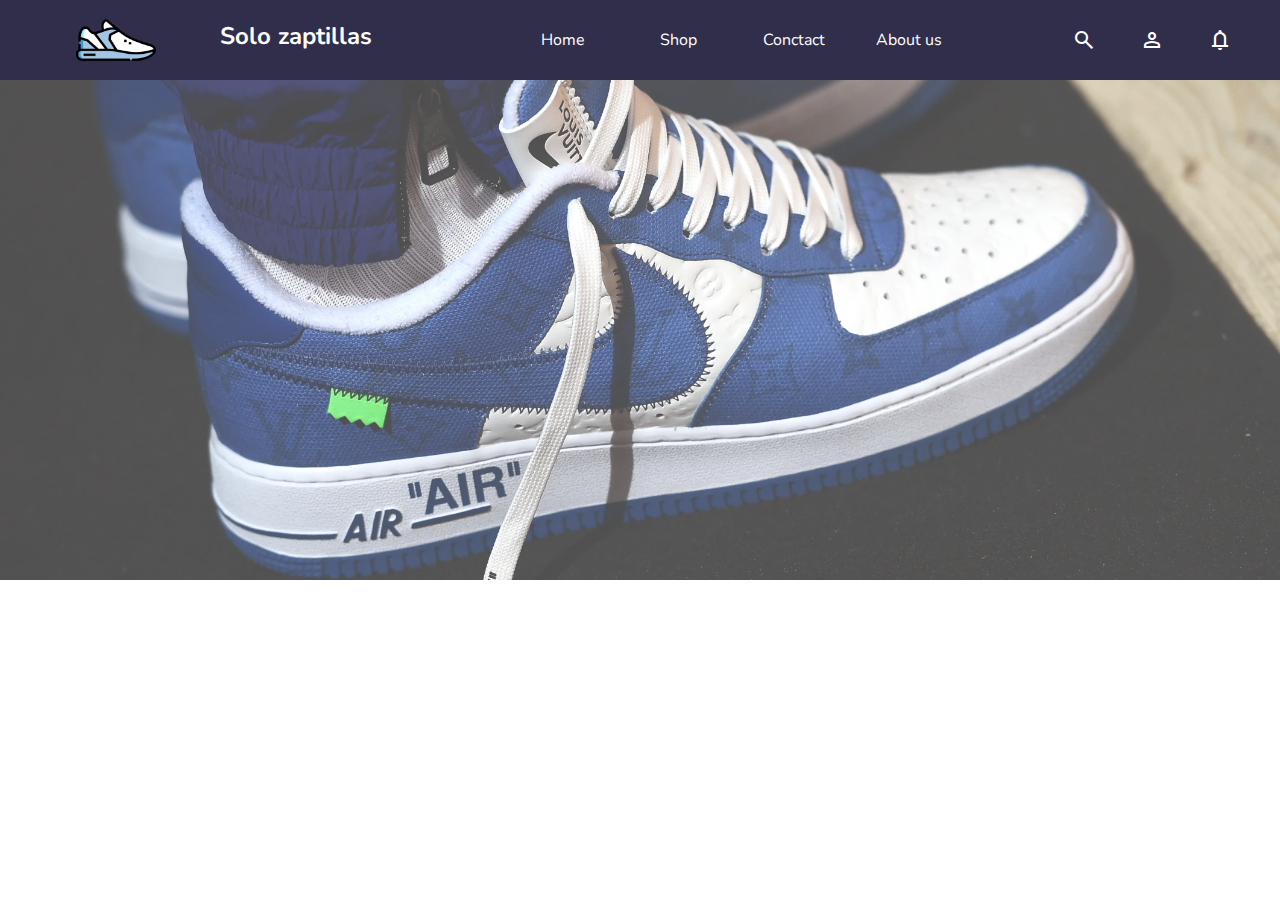
==== index.html @ f9a98ec4 "comienzo index" ====
<!DOCTYPE html>
<html lang="en">

<head>
    <meta charset="UTF-8">
    <meta http-equiv="X-UA-Compatible" content="IE=edge">
    <meta name="viewport" content="width=device-width, initial-scale=1.0">
    <link rel="stylesheet" type="text/css" href="styles/style.css">
    <link rel="stylesheet" type="text/css" href="styles/littlestyle.css">
    <script src="script.js"></script>
    <script src="https://cdn.jsdelivr.net/npm/@popperjs/core@2.11.7/dist/umd/popper.min.js"
        integrity="sha384-zYPOMqeu1DAVkHiLqWBUTcbYfZ8osu1Nd6Z89ify25QV9guujx43ITvfi12/QExE"
        crossorigin="anonymous"></script>
    <script src="https://cdn.jsdelivr.net/npm/bootstrap@5.3.0-alpha3/dist/js/bootstrap.min.js"
        integrity="sha384-Y4oOpwW3duJdCWv5ly8SCFYWqFDsfob/3GkgExXKV4idmbt98QcxXYs9UoXAB7BZ"
        crossorigin="anonymous"></script>
    <title>Clase 10/5</title>
    <link rel="stylesheet"
        href="https://fonts.googleapis.com/css2?family=Material+Symbols+Outlined:opsz,wght,FILL,GRAD@20..48,100..700,0..1,-50..200" />

</head>

<body>
    <header>
        
        <div class="left">
            <img src="img/icon.png" width="80px">
            <h2 class="big-title">Solo zaptillas</h2>
        </div>
        <div class="center">
            <button href="#" class="hover-underline-animation">Home</button>
            <button href="#" class="hover-underline-animation">Shop</button>
            <button href="#" class="hover-underline-animation">Conctact</button>
            <button href="#" class="hover-underline-animation">About us</button>
        </div>
        <div class="right">
            <span class="material-symbols-outlined">
                search
            </span>
            <span class="material-symbols-outlined">
                person
            </span>
            <span class="material-symbols-outlined">
                notifications
            </span>
        </div>
        <div class="menu-icon">
            <button class="material-symbols-outlined" onclick="sideBarShow()">
                menu
            </button>
        </div>
        
    </header>

    <div class="side-menu">
        <button>Search</button>
        <button>Home</button>
        <button>Shop</button>
        <button>Contact</button>
        <button>About us</button>
        <button>Profile</button>
        <button>Notification</button>
        <span class="material-symbols-outlined" onclick="sideBarClose()">
            cancel
        </span>
    </div>

    <main>
        <section class="main-image">
            <img src="img/main-image.jpeg">
        </section>
    </main>

</body>

</html>
---- styles/style.css ----
@import url('https://fonts.googleapis.com/css2?family=Nunito:wght@400;900&display=swap');
body {
    font-family: 'Nunito', sans-serif;
    padding: 0px;
    margin: 0px;
}

/* Header */
header {
    display: grid;
    grid-template-columns: 35% 45% 20%;
    align-items: center;
    background-color: #312E4B;
    color: white;    
}

header button {
    all: unset;
}

header .menu-icon, .side-menu {
    display: none;
}

header .left {
    display: grid;
    grid-template-columns: 40% 60%;
    font-family: 'Nunito', sans-serif;
    justify-items: center;
    padding: 0% 10%;
}

header .center {
    display: grid;
    grid-template-columns: repeat(4, 1fr);
    justify-items: center;
    padding: 0% 10%;
}

header .right {
    display: grid;
    grid-template-columns: repeat(3, 1fr);
    justify-items: center;
    padding: 0% 10%;
}

header .right :hover{
    color: #8688ad;
    border-bottom: #8688ad;
}

.hover-underline-animation {
    display: inline-block;
    position: relative;
    color: white;
  }
  
  .hover-underline-animation::after {
    content: '';
    position: absolute;
    width: 100%;
    transform: scaleX(0);
    height: 2px;
    bottom: 0;
    left: 0;
    background-color: #8688ad;
    transform-origin: bottom right;
    transition: transform 0.25s ease-out;
  }
  
  .hover-underline-animation:hover::after {
    transform: scaleX(1);
    color:#8688ad;
    transform-origin: bottom left;
  }



  /* Body */
.main-image img {
    top: 0;
    width: 100%;
    height: 500px;
    object-fit: cover;
    object-position: 55%;
    filter: grayscale(30%);
    filter: opacity(70%);

}

.main-image img:hover {
    filter: opacity(80%);
}
---- styles/littlestyle.css ----
@media (max-width: 950px) {
    header{
        grid-template-columns: 30% 70%;
    }
    
    header .menu-icon {
        text-align: right;
        padding: 0% 10% 0% 0%;
        display: block;
    }

    header .center, header .right{
        display: none;
    }

    header .left {
        font-size: 10px;
        padding: 0% 0% 0% 30%;
        place-content: center;
    }

    header .left img {
        width: 60px;
    }

    header .big-title {
        display: none;
    }
     
    .side-menu {
        grid-template-columns: repeat(1, 1fr);
        display: none;
        place-items: center;
        height: 50vh;
        margin-top: 30%;
        background-color: #312E4B;
        color: white;
    }

    .side-menu button:hover, .side-menu span:hover  {
        color:#8688ad;
    }

    .side-menu button {
        all: unset;
    }


}
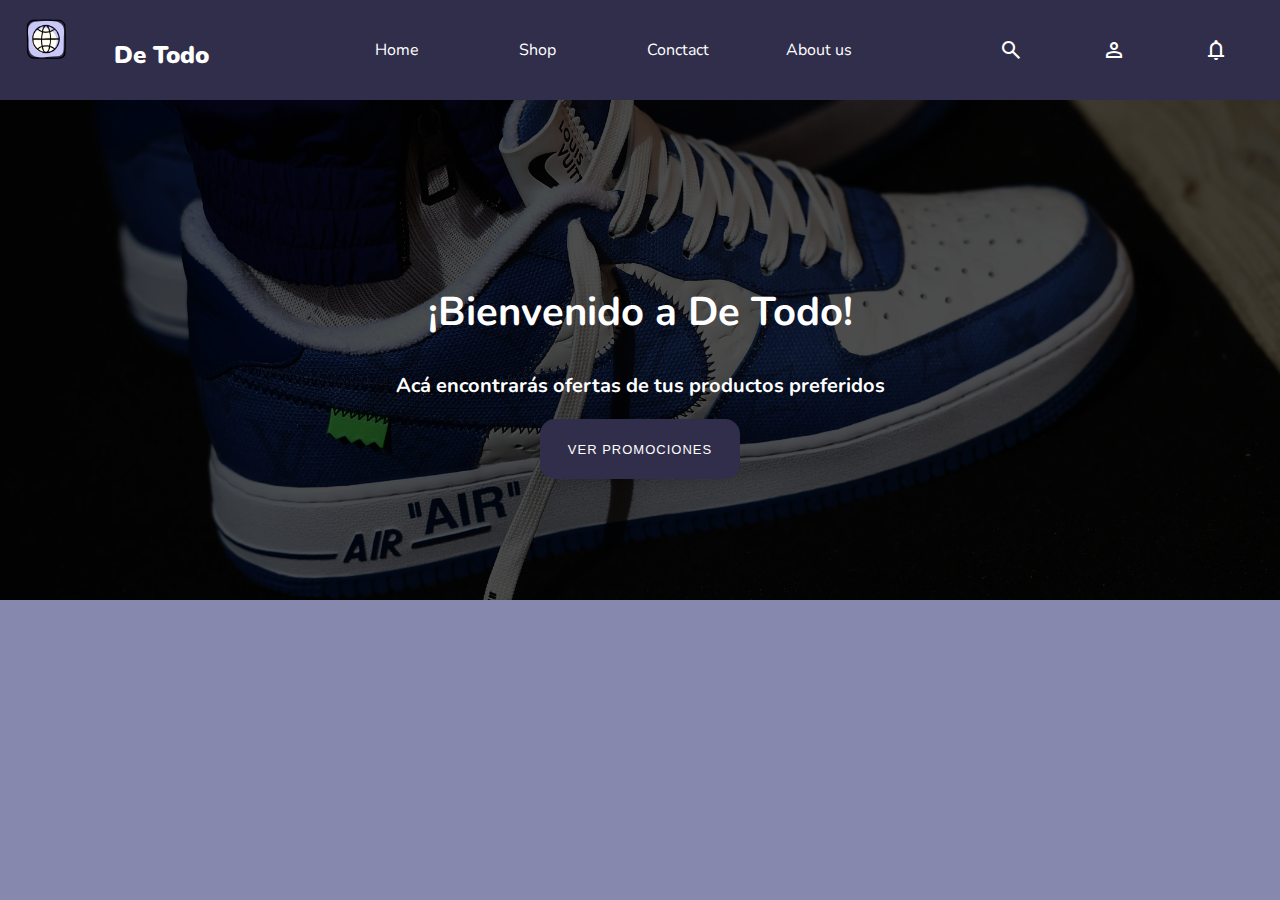
==== commit 39460422: "perfeccioné css" ====
--- a/index.html
+++ b/index.html
@@ -5,54 +5,34 @@
     <meta charset="UTF-8">
     <meta http-equiv="X-UA-Compatible" content="IE=edge">
     <meta name="viewport" content="width=device-width, initial-scale=1.0">
-    <link rel="stylesheet" type="text/css" href="styles/style.css">
+    <link rel="stylesheet" type="text/css" href="styles/styleHeaderAndFooter.css">
+    <link rel="stylesheet" type="text/css" href="styles/styleIndex.css">
     <link rel="stylesheet" type="text/css" href="styles/littlestyle.css">
-    <script src="script.js"></script>
+    <link rel="stylesheet" type="text/css" href="styles/littleIndex.css">
+    <script src="js/script.js"></script>
+    <script src="js/headerAndFooter.js"></script>
+
+    <link href="https://cdn.jsdelivr.net/npm/bootstrap@5.3.0/dist/css/bootstrap.min.css" rel="stylesheet"
+        integrity="sha384-9ndCyUaIbzAi2FUVXJi0CjmCapSmO7SnpJef0486qhLnuZ2cdeRhO02iuK6FUUVM" crossorigin="anonymous">
+
     <script src="https://cdn.jsdelivr.net/npm/@popperjs/core@2.11.7/dist/umd/popper.min.js"
         integrity="sha384-zYPOMqeu1DAVkHiLqWBUTcbYfZ8osu1Nd6Z89ify25QV9guujx43ITvfi12/QExE"
         crossorigin="anonymous"></script>
     <script src="https://cdn.jsdelivr.net/npm/bootstrap@5.3.0-alpha3/dist/js/bootstrap.min.js"
         integrity="sha384-Y4oOpwW3duJdCWv5ly8SCFYWqFDsfob/3GkgExXKV4idmbt98QcxXYs9UoXAB7BZ"
         crossorigin="anonymous"></script>
-    <title>Clase 10/5</title>
+    <title>De Todo</title>
     <link rel="stylesheet"
         href="https://fonts.googleapis.com/css2?family=Material+Symbols+Outlined:opsz,wght,FILL,GRAD@20..48,100..700,0..1,-50..200" />
 
 </head>
 
-<body>
+<body onload="header()">
     <header>
-        
-        <div class="left">
-            <img src="img/icon.png" width="80px">
-            <h2 class="big-title">Solo zaptillas</h2>
-        </div>
-        <div class="center">
-            <button href="#" class="hover-underline-animation">Home</button>
-            <button href="#" class="hover-underline-animation">Shop</button>
-            <button href="#" class="hover-underline-animation">Conctact</button>
-            <button href="#" class="hover-underline-animation">About us</button>
-        </div>
-        <div class="right">
-            <span class="material-symbols-outlined">
-                search
-            </span>
-            <span class="material-symbols-outlined">
-                person
-            </span>
-            <span class="material-symbols-outlined">
-                notifications
-            </span>
-        </div>
-        <div class="menu-icon">
-            <button class="material-symbols-outlined" onclick="sideBarShow()">
-                menu
-            </button>
-        </div>
-        
+
     </header>
 
-    <div class="side-menu">
+    <div class="side-menu hidden">
         <button>Search</button>
         <button>Home</button>
         <button>Shop</button>
@@ -68,7 +48,19 @@
     <main>
         <section class="main-image">
             <img src="img/main-image.jpeg">
+            <div class="text">
+                <strong>
+                    <h2>¡Bienvenido a De Todo!</h2>
+                    <p>Acá encontrarás ofertas de tus productos preferidos</p>
+                </strong>
+                <button class="button"> Ver Promociones </button>
+            </div>
         </section>
+
+        <section class="cards">
+            
+        </section>
+
     </main>
 
 </body>
--- a/styles/styleHeaderAndFooter.css
+++ b/styles/styleHeaderAndFooter.css
@@ -0,0 +1,85 @@
+@import url('https://fonts.googleapis.com/css2?family=Nunito:wght@400;900&display=swap');
+body {
+    font-family: 'Nunito', sans-serif;
+    padding: 0px;
+    margin: 0px;
+}
+
+/* Header */
+header {
+    display: grid;
+    grid-template-columns: 20% 55% 30%;
+    align-items: center;
+    background-color: #312E4B;
+    color: white;    
+    height: 100px;
+}
+
+header .left-header{
+margin-top: 10px;
+}
+
+header button {
+    all: unset;
+}
+
+header .menu-icon, .side-menu {
+    display: none;
+}
+
+header .left-header {
+    display: grid;
+    grid-template-columns: 40% 60%;
+    justify-items: center;
+    padding: 0% 10% 0% 0%;
+}
+header .left-header h2 {
+    padding: 0% 0% 0% 0%;
+}
+
+header .center {
+    display: grid;
+    grid-template-columns: repeat(4, 1fr);
+    justify-items: center;
+    padding: 0% 10%;
+}
+
+header .right {
+    display: grid;
+    grid-template-columns: repeat(3, 1fr);
+    justify-items: center;
+    padding: 0% 20% 0% 0%;
+}
+
+header .right :hover{
+    color: #8688ad;
+    border-bottom: #8688ad;
+}
+
+.hover-underline-animation {
+    display: inline-block;
+    position: relative;
+    color: white;
+  }
+  
+  .hover-underline-animation::after {
+    content: '';
+    position: absolute;
+    width: 100%;
+    transform: scaleX(0);
+    height: 2px;
+    bottom: 0;
+    left: 0;
+    background-color: #8688ad;
+    transform-origin: bottom right;
+    transition: transform 0.25s ease-out;
+  }
+  
+  .hover-underline-animation:hover::after {
+    transform: scaleX(1);
+    color:#8688ad;
+    transform-origin: bottom left;
+  }
+
+
+
--- a/styles/styleIndex.css
+++ b/styles/styleIndex.css
@@ -0,0 +1,76 @@
+@import url('https://fonts.googleapis.com/css2?family=Nunito:wght@400;900&display=swap');
+body {
+    font-family: 'Nunito', sans-serif;
+    padding: 0px;
+    margin: 0px;
+    background-color: #8688ad;
+}
+
+  /* Body */
+  /*Main image index*/
+  .button {
+	height: 60px;
+    width: 200px;
+    border-radius: 15px;
+	text-decoration: none;
+    border: none;
+	font-size: 13px;
+	letter-spacing: 1px;
+	text-transform: uppercase;
+	transition: all .3s ease-in-out;
+    background-color: #312E4B;
+    color: #fff;
+    pointer-events: all;
+}
+
+.button:hover {
+    background-color: #8688ad;
+    color: #312E4B;
+}
+
+.main-image  {
+    position: relative;
+}
+
+.main-image img {
+    top: 0;
+    width: 100%;
+    height: 500px;
+    object-fit: cover;
+    object-position: 55%;
+    filter: grayscale(30%);
+    filter: opacity(60%);
+    filter: brightness(0.3);
+    transition: all .25s ease-in-out;
+    -moz-transition: all .25s ease-in-out;
+    -webkit-transition: all .25s  ease-in-out;
+}
+
+.main-image img:hover {
+    filter: brightness(0.4);
+}
+
+.main-image .text {
+    position: absolute;
+    left: 30%;
+    top: 30%;
+    right: 30%;
+    text-align: center;
+    color: white;
+    pointer-events: none;
+}
+
+.main-image h2 {
+    font-size: 40px;
+
+}
+
+.main-image p {
+    font-size: 20px;
+}
+
+/* Cards */
+.cards {
+    display: grid;
+    grid-template-columns: repeat(4, 1fr);
+}
--- a/styles/littlestyle.css
+++ b/styles/littlestyle.css
@@ -13,7 +13,7 @@
         display: none;
     }
 
-    header .left {
+    header .left-header {
         font-size: 10px;
         padding: 0% 0% 0% 30%;
         place-content: center;
@@ -23,26 +23,8 @@
         width: 60px;
     }
 
-    header .big-title {
+    header .main-title {
         display: none;
-    }
-     
-    .side-menu {
-        grid-template-columns: repeat(1, 1fr);
-        display: none;
-        place-items: center;
-        height: 50vh;
-        margin-top: 30%;
-        background-color: #312E4B;
-        color: white;
-    }
-
-    .side-menu button:hover, .side-menu span:hover  {
-        color:#8688ad;
-    }
-
-    .side-menu button {
-        all: unset;
     }
 
 
--- a/styles/littleIndex.css
+++ b/styles/littleIndex.css
@@ -0,0 +1,50 @@
+
+@media (max-width: 950px) {
+    .side-menu {
+        grid-template-columns: repeat(1, 1fr);
+        display: none;
+        place-items: center;
+        height: 50vh;
+        margin-top: 30%;
+        background-color: #312E4B;
+        color: white;
+    }
+
+    .side-menu button:hover, .side-menu span:hover  {
+        color:#8688ad;
+    }
+
+    .side-menu button {
+        all: unset;
+    }
+
+    /* BODY */
+    .main-image .text {
+        top: 20%;
+    }
+
+    .main-image h2 {
+        font-size: 25px;
+    }
+}
+
+@media (max-width: 500px) {
+    /* BODY */
+    .main-image h2 {
+        font-size: 20px;
+    }
+
+    .main-image p {
+        font-size: 15px;
+    }
+
+    .main-image button {
+        font-size: 10px;
+        width: 100%;
+    }
+    .main-image .text{
+        top: 35%;
+        left: 20%;
+        right: 20%;
+    }
+}
